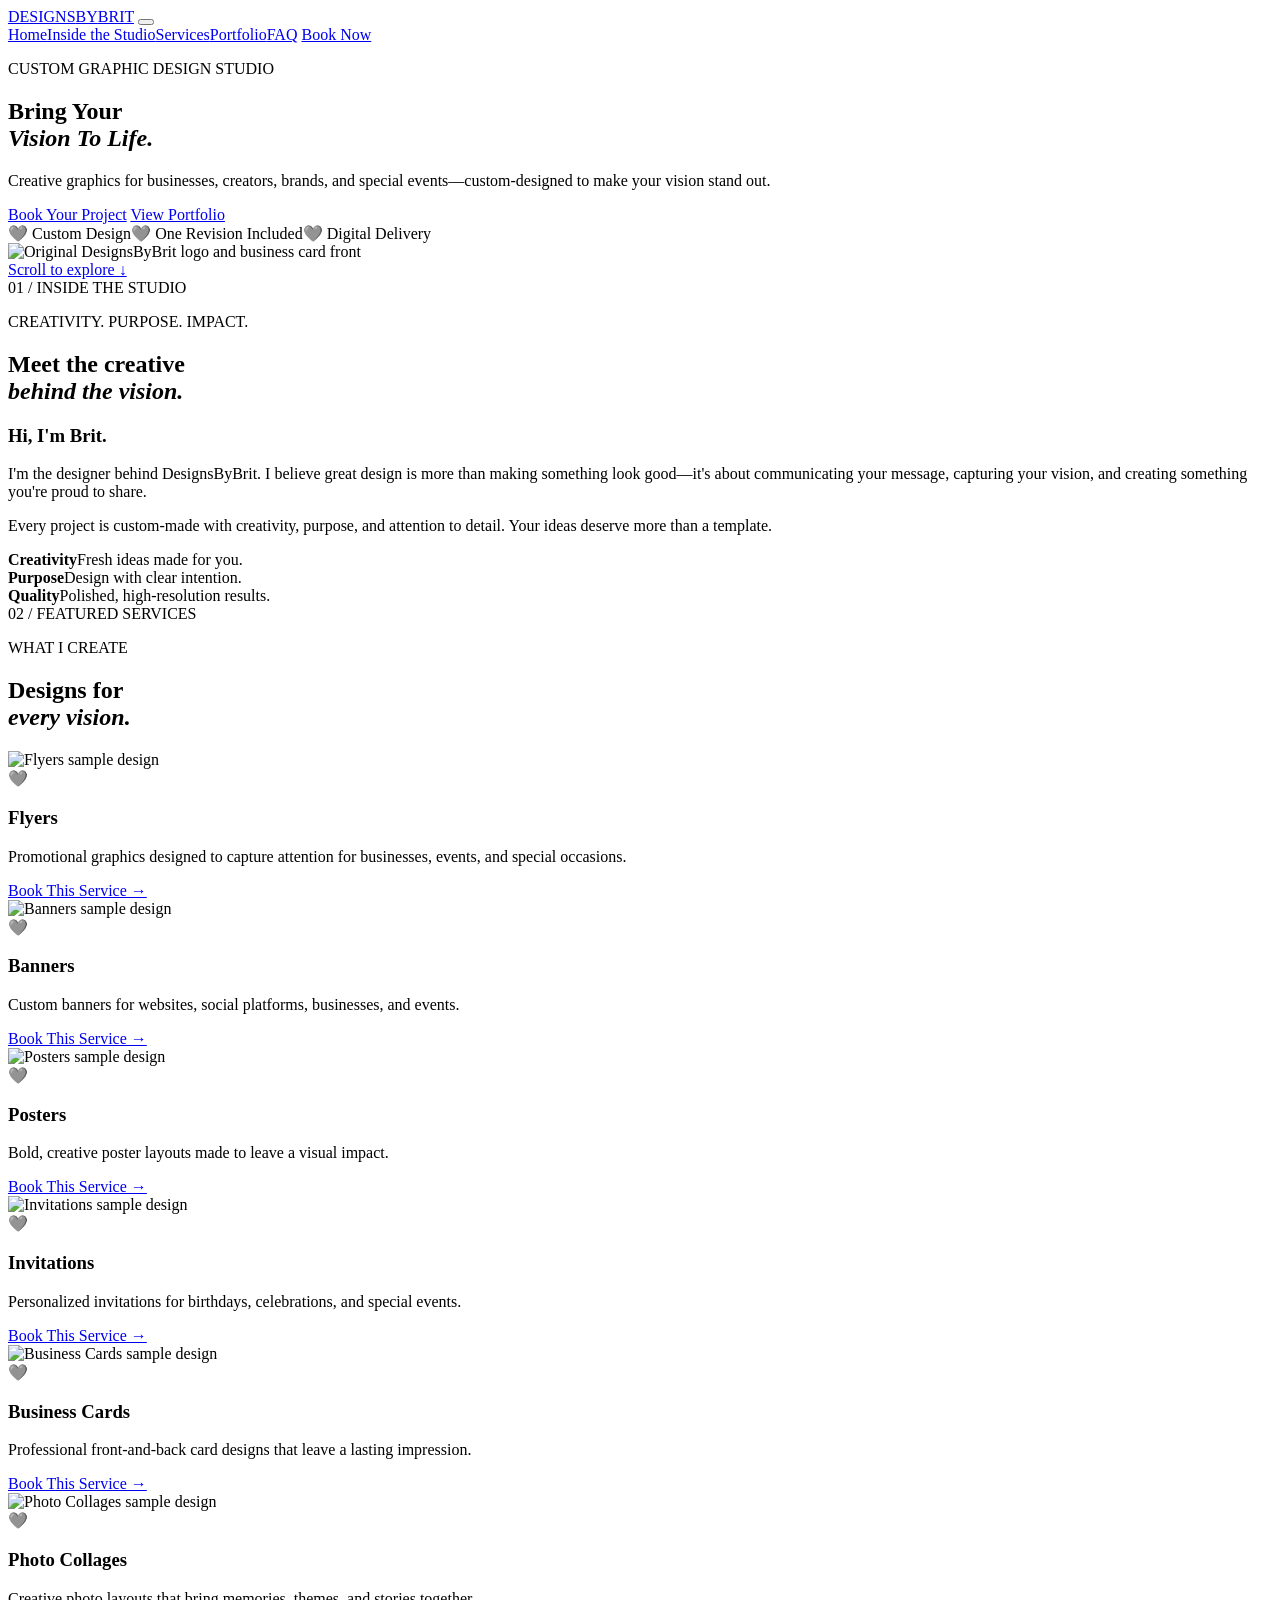
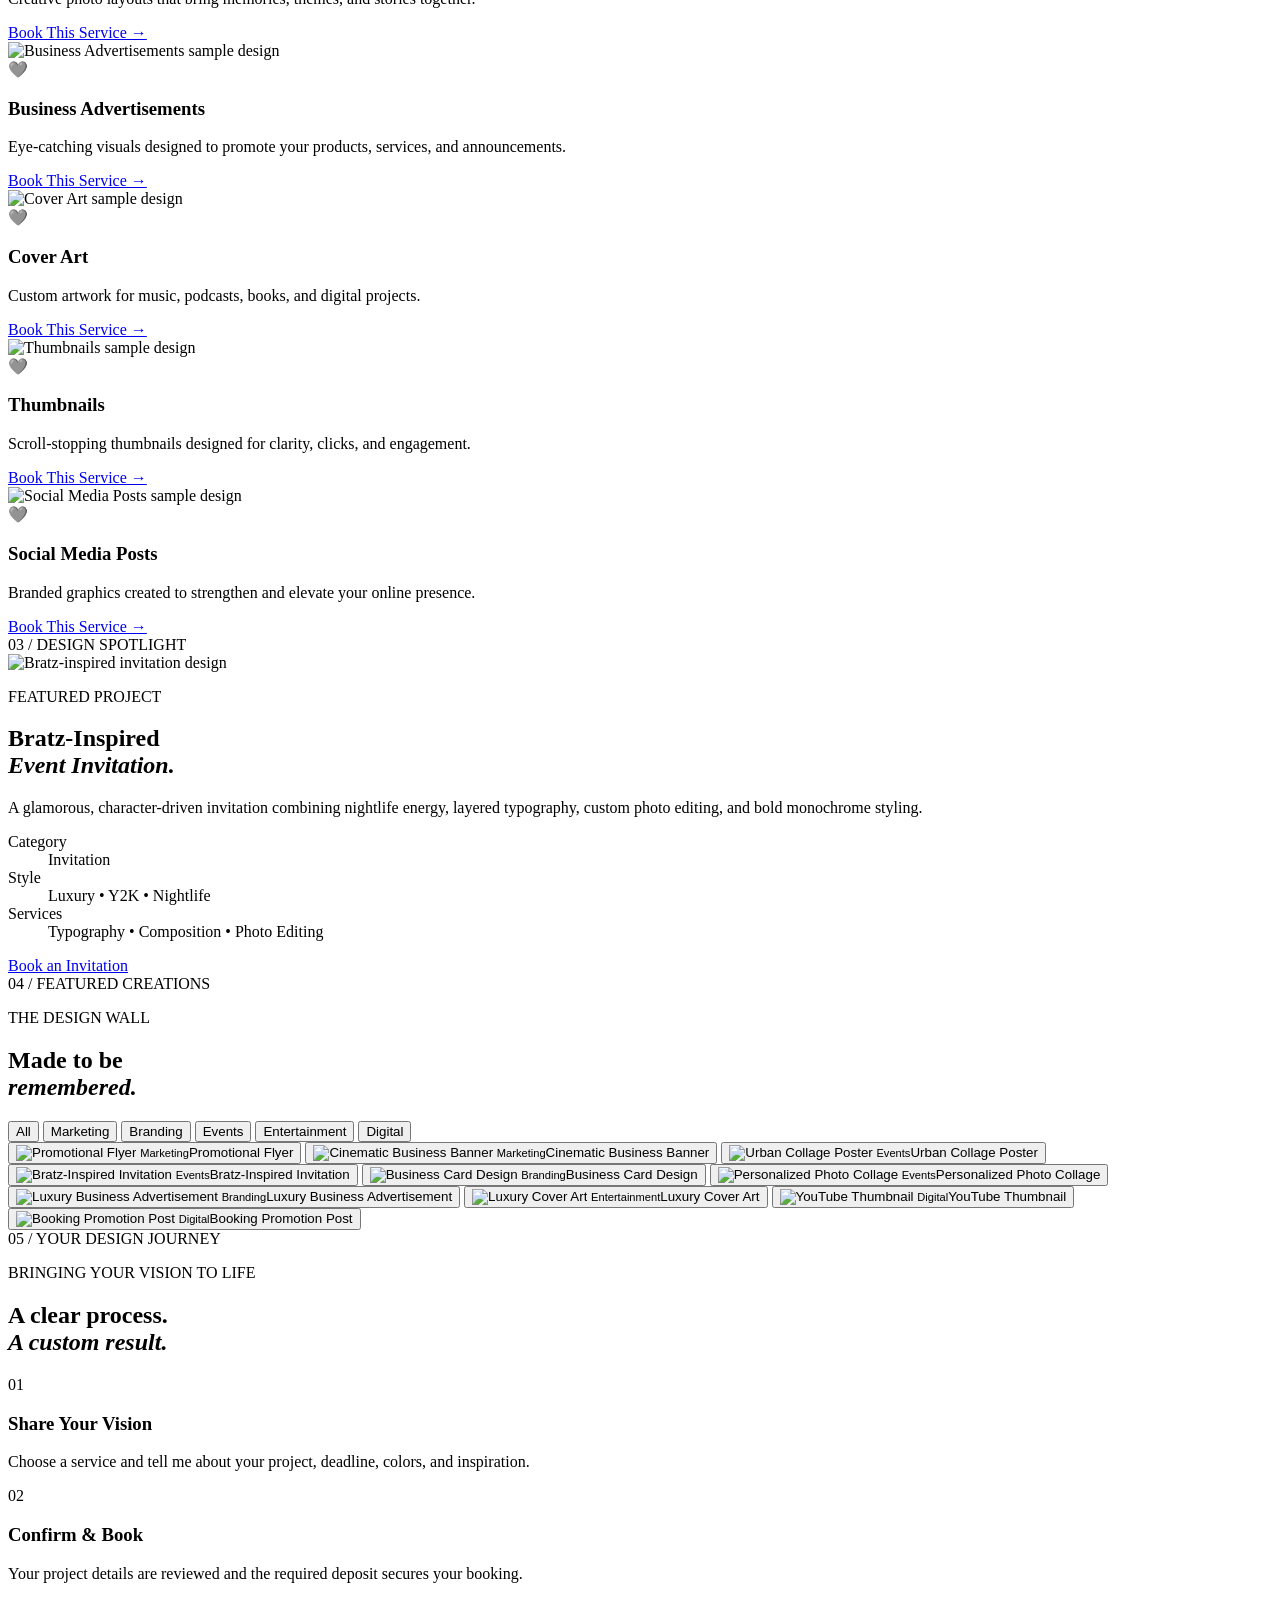
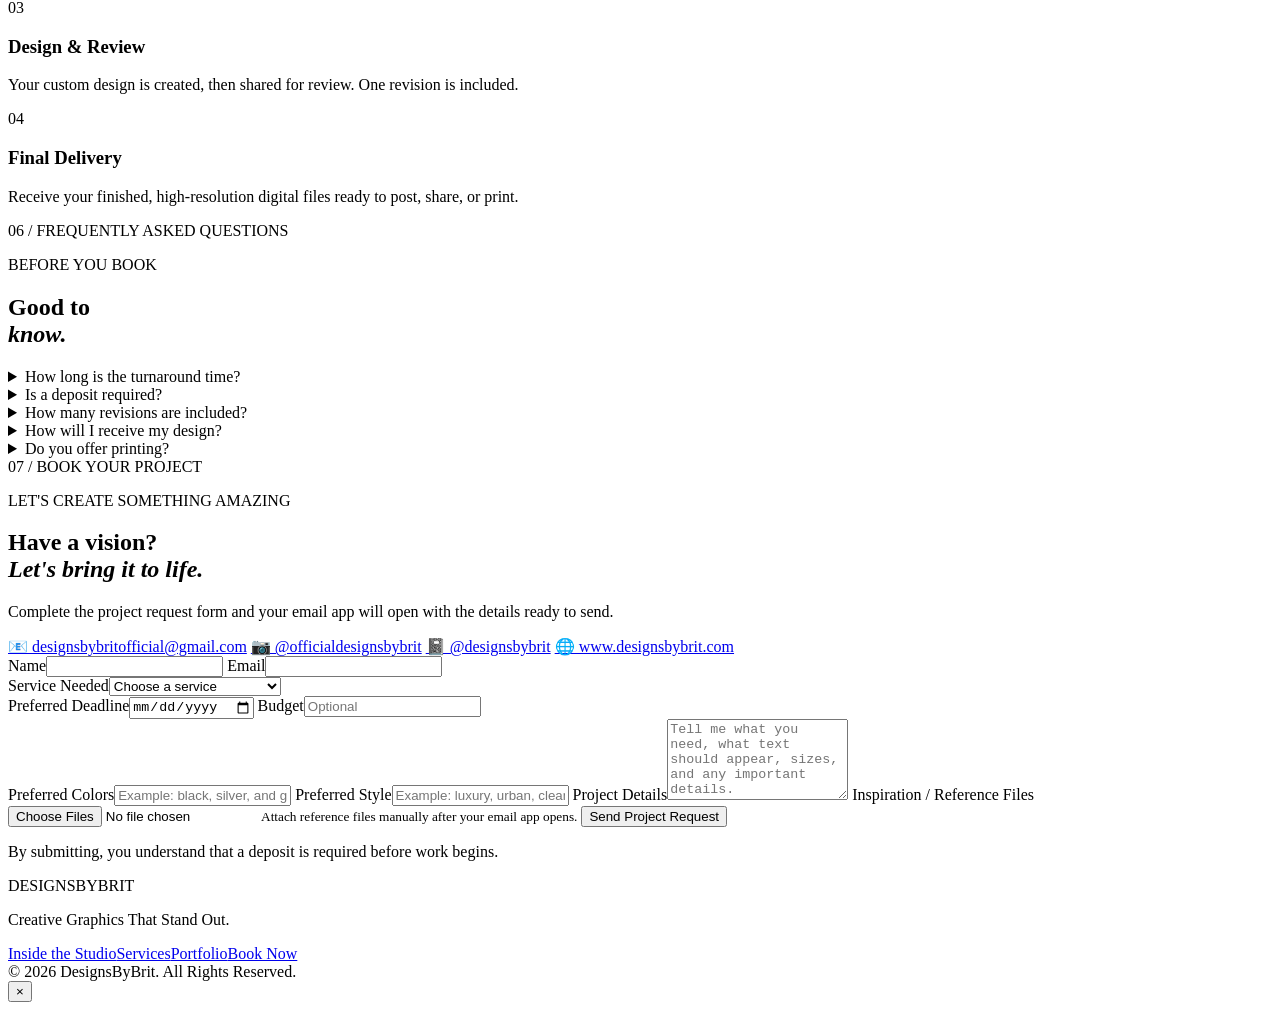
==== assets/index.html @ ad1a463b "Add files via upload" ====
<!DOCTYPE html>
<html lang="en">
<head>
<meta charset="UTF-8">
<meta name="viewport" content="width=device-width, initial-scale=1.0">
<title>DesignsByBrit | Custom Graphic Design Studio</title>
<meta name="description" content="DesignsByBrit creates custom flyers, banners, posters, invitations, business cards, photo collages, advertisements, cover art, thumbnails, and social media graphics.">
<link rel="canonical" href="https://www.designsbybrit.com/">
<meta property="og:title" content="DesignsByBrit | Creative Graphics That Stand Out">
<meta property="og:description" content="Custom graphic design created to elevate your brand, event, or next big idea.">
<meta property="og:type" content="website">
<meta property="og:url" content="https://www.designsbybrit.com/">
<meta property="og:image" content="https://www.designsbybrit.com/assets/social-preview.jpg?v=2">
<meta property="og:image:width" content="1200">
<meta property="og:image:height" content="630">
<meta name="twitter:card" content="summary_large_image">
<meta name="twitter:title" content="DesignsByBrit">
<meta name="twitter:description" content="Creative graphics that stand out.">
<meta name="twitter:image" content="https://www.designsbybrit.com/assets/social-preview.jpg?v=2">
<meta name="theme-color" content="#080808">
<link rel="icon" href="assets/logo.png">
<link rel="stylesheet" href="style.css">
<script type="application/ld+json">
{
  "@context": "https://schema.org",
  "@type": "ProfessionalService",
  "name": "DesignsByBrit",
  "url": "https://www.designsbybrit.com/",
  "email": "designsbybritofficial@gmail.com",
  "description": "Custom graphic design studio offering flyers, banners, posters, invitations, business cards, photo collages, business advertisements, cover art, thumbnails, and social media posts.",
  "sameAs": [
    "https://instagram.com/officialdesignsbybrit",
    "https://www.tiktok.com/@designsbybrit"
  ]
}
</script>
</head>
<body>
<div class="page-noise"></div>

<header class="site-header">
  <a href="#home" class="brand" aria-label="DesignsByBrit home">DESIGNS<span>BY</span>BRIT</a>
  <button class="menu-toggle" aria-label="Open navigation" aria-expanded="false"><span></span><span></span></button>
  <nav class="nav">
    <a href="#home">Home</a><a href="#studio">Inside the Studio</a><a href="#services">Services</a><a href="#portfolio">Portfolio</a><a href="#faq">FAQ</a>
    <a href="#book" class="nav-cta">Book Now</a>
  </nav>
</header>

<main>
<section id="home" class="hero">
  <div class="hero-copy reveal">
    <p class="kicker">CUSTOM GRAPHIC DESIGN STUDIO</p>
    <h1>Bring Your<br><em>Vision To Life.</em></h1>
    <p class="hero-lead">Creative graphics for businesses, creators, brands, and special events—custom-designed to make your vision stand out.</p>
    <div class="hero-actions">
      <a href="#book" class="button primary">Book Your Project</a>
      <a href="#portfolio" class="button ghost">View Portfolio</a>
    </div>
    <div class="hero-proof">
      <span>🩶 Custom Design</span><span>🩶 One Revision Included</span><span>🩶 Digital Delivery</span>
    </div>
  </div>
  <div class="hero-visual reveal">
    <div class="halo h1"></div><div class="halo h2"></div>
    <img src="assets/logo.png" alt="Original DesignsByBrit logo and business card front">
  </div>
  <a class="scroll-cue" href="#studio">Scroll to explore ↓</a>
</section>

<section id="studio" class="section studio">
  <div class="section-index">01 / INSIDE THE STUDIO</div>
  <div class="split">
    <div class="reveal">
      <p class="kicker">CREATIVITY. PURPOSE. IMPACT.</p>
      <h2>Meet the creative<br><em>behind the vision.</em></h2>
    </div>
    <div class="studio-copy reveal">
      <h3>Hi, I'm Brit.</h3>
      <p>I'm the designer behind DesignsByBrit. I believe great design is more than making something look good—it's about communicating your message, capturing your vision, and creating something you're proud to share.</p>
      <p>Every project is custom-made with creativity, purpose, and attention to detail. Your ideas deserve more than a template.</p>
      <div class="values">
        <div><strong>Creativity</strong><span>Fresh ideas made for you.</span></div>
        <div><strong>Purpose</strong><span>Design with clear intention.</span></div>
        <div><strong>Quality</strong><span>Polished, high-resolution results.</span></div>
      </div>
    </div>
  </div>
</section>

<section id="services" class="section">
  <div class="section-index">02 / FEATURED SERVICES</div>
  <div class="section-title reveal">
    <p class="kicker">WHAT I CREATE</p>
    <h2>Designs for<br><em>every vision.</em></h2>
  </div>
  <div class="service-grid"><article class="service-card reveal">
      <div class="service-image"><img src="assets/flyer.jpg" alt="Flyers sample design" loading="lazy"></div>
      <div class="service-body">
        <span class="heart">🩶</span>
        <h3>Flyers</h3>
        <p>Promotional graphics designed to capture attention for businesses, events, and special occasions.</p>
        <a href="#book" class="text-link book-service" data-service="Flyers">Book This Service →</a>
      </div>
    </article>
<article class="service-card reveal">
      <div class="service-image"><img src="assets/banner.jpg" alt="Banners sample design" loading="lazy"></div>
      <div class="service-body">
        <span class="heart">🩶</span>
        <h3>Banners</h3>
        <p>Custom banners for websites, social platforms, businesses, and events.</p>
        <a href="#book" class="text-link book-service" data-service="Banners">Book This Service →</a>
      </div>
    </article>
<article class="service-card reveal">
      <div class="service-image"><img src="assets/poster.jpg" alt="Posters sample design" loading="lazy"></div>
      <div class="service-body">
        <span class="heart">🩶</span>
        <h3>Posters</h3>
        <p>Bold, creative poster layouts made to leave a visual impact.</p>
        <a href="#book" class="text-link book-service" data-service="Posters">Book This Service →</a>
      </div>
    </article>
<article class="service-card reveal">
      <div class="service-image"><img src="assets/invitation.jpg" alt="Invitations sample design" loading="lazy"></div>
      <div class="service-body">
        <span class="heart">🩶</span>
        <h3>Invitations</h3>
        <p>Personalized invitations for birthdays, celebrations, and special events.</p>
        <a href="#book" class="text-link book-service" data-service="Invitations">Book This Service →</a>
      </div>
    </article>
<article class="service-card reveal">
      <div class="service-image"><img src="assets/business-card-front.png" alt="Business Cards sample design" loading="lazy"></div>
      <div class="service-body">
        <span class="heart">🩶</span>
        <h3>Business Cards</h3>
        <p>Professional front-and-back card designs that leave a lasting impression.</p>
        <a href="#book" class="text-link book-service" data-service="Business Cards">Book This Service →</a>
      </div>
    </article>
<article class="service-card reveal">
      <div class="service-image"><img src="assets/photo-collage.jpg" alt="Photo Collages sample design" loading="lazy"></div>
      <div class="service-body">
        <span class="heart">🩶</span>
        <h3>Photo Collages</h3>
        <p>Creative photo layouts that bring memories, themes, and stories together.</p>
        <a href="#book" class="text-link book-service" data-service="Photo Collages">Book This Service →</a>
      </div>
    </article>
<article class="service-card reveal">
      <div class="service-image"><img src="assets/business-ad.jpg" alt="Business Advertisements sample design" loading="lazy"></div>
      <div class="service-body">
        <span class="heart">🩶</span>
        <h3>Business Advertisements</h3>
        <p>Eye-catching visuals designed to promote your products, services, and announcements.</p>
        <a href="#book" class="text-link book-service" data-service="Business Advertisements">Book This Service →</a>
      </div>
    </article>
<article class="service-card reveal">
      <div class="service-image"><img src="assets/cover-art.jpg" alt="Cover Art sample design" loading="lazy"></div>
      <div class="service-body">
        <span class="heart">🩶</span>
        <h3>Cover Art</h3>
        <p>Custom artwork for music, podcasts, books, and digital projects.</p>
        <a href="#book" class="text-link book-service" data-service="Cover Art">Book This Service →</a>
      </div>
    </article>
<article class="service-card reveal">
      <div class="service-image"><img src="assets/thumbnail.png" alt="Thumbnails sample design" loading="lazy"></div>
      <div class="service-body">
        <span class="heart">🩶</span>
        <h3>Thumbnails</h3>
        <p>Scroll-stopping thumbnails designed for clarity, clicks, and engagement.</p>
        <a href="#book" class="text-link book-service" data-service="Thumbnails">Book This Service →</a>
      </div>
    </article>
<article class="service-card reveal">
      <div class="service-image"><img src="assets/social-media-post.jpg" alt="Social Media Posts sample design" loading="lazy"></div>
      <div class="service-body">
        <span class="heart">🩶</span>
        <h3>Social Media Posts</h3>
        <p>Branded graphics created to strengthen and elevate your online presence.</p>
        <a href="#book" class="text-link book-service" data-service="Social Media Posts">Book This Service →</a>
      </div>
    </article></div>
</section>

<section id="spotlight" class="section spotlight">
  <div class="section-index">03 / DESIGN SPOTLIGHT</div>
  <div class="spotlight-grid">
    <div class="spotlight-image reveal"><img src="assets/invitation.jpg" alt="Bratz-inspired invitation design"></div>
    <div class="spotlight-copy reveal">
      <p class="kicker">FEATURED PROJECT</p>
      <h2>Bratz-Inspired<br><em>Event Invitation.</em></h2>
      <p>A glamorous, character-driven invitation combining nightlife energy, layered typography, custom photo editing, and bold monochrome styling.</p>
      <dl>
        <div><dt>Category</dt><dd>Invitation</dd></div>
        <div><dt>Style</dt><dd>Luxury • Y2K • Nightlife</dd></div>
        <div><dt>Services</dt><dd>Typography • Composition • Photo Editing</dd></div>
      </dl>
      <a href="#book" class="button ghost book-service" data-service="Invitations">Book an Invitation</a>
    </div>
  </div>
</section>

<section id="portfolio" class="section">
  <div class="section-index">04 / FEATURED CREATIONS</div>
  <div class="section-title reveal">
    <p class="kicker">THE DESIGN WALL</p>
    <h2>Made to be<br><em>remembered.</em></h2>
  </div>
  <div class="filter-bar reveal">
    <button class="filter active" data-filter="All">All</button>
    <button class="filter" data-filter="Marketing">Marketing</button>
    <button class="filter" data-filter="Branding">Branding</button>
    <button class="filter" data-filter="Events">Events</button>
    <button class="filter" data-filter="Entertainment">Entertainment</button>
    <button class="filter" data-filter="Digital">Digital</button>
  </div>
  <div class="portfolio-grid"><button class="portfolio-card reveal" data-category="Marketing" data-image="assets/flyer.jpg" data-title="Promotional Flyer" aria-label="Open Promotional Flyer">
      <img src="assets/flyer.jpg" alt="Promotional Flyer" loading="lazy">
      <span class="portfolio-caption"><small>Marketing</small>Promotional Flyer</span>
    </button>
<button class="portfolio-card reveal" data-category="Marketing" data-image="assets/banner.jpg" data-title="Cinematic Business Banner" aria-label="Open Cinematic Business Banner">
      <img src="assets/banner.jpg" alt="Cinematic Business Banner" loading="lazy">
      <span class="portfolio-caption"><small>Marketing</small>Cinematic Business Banner</span>
    </button>
<button class="portfolio-card reveal" data-category="Events" data-image="assets/poster.jpg" data-title="Urban Collage Poster" aria-label="Open Urban Collage Poster">
      <img src="assets/poster.jpg" alt="Urban Collage Poster" loading="lazy">
      <span class="portfolio-caption"><small>Events</small>Urban Collage Poster</span>
    </button>
<button class="portfolio-card reveal" data-category="Events" data-image="assets/invitation.jpg" data-title="Bratz-Inspired Invitation" aria-label="Open Bratz-Inspired Invitation">
      <img src="assets/invitation.jpg" alt="Bratz-Inspired Invitation" loading="lazy">
      <span class="portfolio-caption"><small>Events</small>Bratz-Inspired Invitation</span>
    </button>
<button class="portfolio-card reveal" data-category="Branding" data-image="assets/business-card-front.png" data-title="Business Card Design" aria-label="Open Business Card Design">
      <img src="assets/business-card-front.png" alt="Business Card Design" loading="lazy">
      <span class="portfolio-caption"><small>Branding</small>Business Card Design</span>
    </button>
<button class="portfolio-card reveal" data-category="Events" data-image="assets/photo-collage.jpg" data-title="Personalized Photo Collage" aria-label="Open Personalized Photo Collage">
      <img src="assets/photo-collage.jpg" alt="Personalized Photo Collage" loading="lazy">
      <span class="portfolio-caption"><small>Events</small>Personalized Photo Collage</span>
    </button>
<button class="portfolio-card reveal" data-category="Branding" data-image="assets/business-ad.jpg" data-title="Luxury Business Advertisement" aria-label="Open Luxury Business Advertisement">
      <img src="assets/business-ad.jpg" alt="Luxury Business Advertisement" loading="lazy">
      <span class="portfolio-caption"><small>Branding</small>Luxury Business Advertisement</span>
    </button>
<button class="portfolio-card reveal" data-category="Entertainment" data-image="assets/cover-art.jpg" data-title="Luxury Cover Art" aria-label="Open Luxury Cover Art">
      <img src="assets/cover-art.jpg" alt="Luxury Cover Art" loading="lazy">
      <span class="portfolio-caption"><small>Entertainment</small>Luxury Cover Art</span>
    </button>
<button class="portfolio-card reveal" data-category="Digital" data-image="assets/thumbnail.png" data-title="YouTube Thumbnail" aria-label="Open YouTube Thumbnail">
      <img src="assets/thumbnail.png" alt="YouTube Thumbnail" loading="lazy">
      <span class="portfolio-caption"><small>Digital</small>YouTube Thumbnail</span>
    </button>
<button class="portfolio-card reveal" data-category="Digital" data-image="assets/social-media-post.jpg" data-title="Booking Promotion Post" aria-label="Open Booking Promotion Post">
      <img src="assets/social-media-post.jpg" alt="Booking Promotion Post" loading="lazy">
      <span class="portfolio-caption"><small>Digital</small>Booking Promotion Post</span>
    </button></div>
</section>

<section class="section process">
  <div class="section-index">05 / YOUR DESIGN JOURNEY</div>
  <div class="section-title reveal">
    <p class="kicker">BRINGING YOUR VISION TO LIFE</p>
    <h2>A clear process.<br><em>A custom result.</em></h2>
  </div>
  <div class="process-grid">
    <article class="reveal"><span>01</span><h3>Share Your Vision</h3><p>Choose a service and tell me about your project, deadline, colors, and inspiration.</p></article>
    <article class="reveal"><span>02</span><h3>Confirm & Book</h3><p>Your project details are reviewed and the required deposit secures your booking.</p></article>
    <article class="reveal"><span>03</span><h3>Design & Review</h3><p>Your custom design is created, then shared for review. One revision is included.</p></article>
    <article class="reveal"><span>04</span><h3>Final Delivery</h3><p>Receive your finished, high-resolution digital files ready to post, share, or print.</p></article>
  </div>
</section>

<section id="faq" class="section faq">
  <div class="section-index">06 / FREQUENTLY ASKED QUESTIONS</div>
  <div class="faq-wrap">
    <div class="section-title reveal"><p class="kicker">BEFORE YOU BOOK</p><h2>Good to<br><em>know.</em></h2></div>
    <div class="accordion reveal">
      <details><summary>How long is the turnaround time?</summary><p>Most projects have a turnaround time of up to one week. Complex projects may require additional time.</p></details>
      <details><summary>Is a deposit required?</summary><p>Yes. A deposit is required before design work begins. The remaining balance is due upon completion.</p></details>
      <details><summary>How many revisions are included?</summary><p>One revision is included with each project. Additional revisions may require an extra fee.</p></details>
      <details><summary>How will I receive my design?</summary><p>Your completed design will be delivered digitally as high-resolution files.</p></details>
      <details><summary>Do you offer printing?</summary><p>DesignsByBrit currently provides digital design services. Print-ready files can be supplied when needed.</p></details>
    </div>
  </div>
</section>

<section id="book" class="section booking">
  <div class="section-index">07 / BOOK YOUR PROJECT</div>
  <div class="booking-grid">
    <div class="reveal">
      <p class="kicker">LET'S CREATE SOMETHING AMAZING</p>
      <h2>Have a vision?<br><em>Let's bring it to life.</em></h2>
      <p>Complete the project request form and your email app will open with the details ready to send.</p>
      <div class="contact-list">
        <a href="mailto:designsbybritofficial@gmail.com">📧 designsbybritofficial@gmail.com</a>
        <a href="https://instagram.com/officialdesignsbybrit" target="_blank" rel="noopener">📷 @officialdesignsbybrit</a>
        <a href="https://www.tiktok.com/@designsbybrit" target="_blank" rel="noopener">📓 @designsbybrit</a>
        <a href="https://www.designsbybrit.com">🌐 www.designsbybrit.com</a>
      </div>
    </div>
    <form id="bookingForm" class="booking-form reveal">
      <div class="field-row">
        <label>Name<input name="name" required></label>
        <label>Email<input name="email" type="email" required></label>
      </div>
      <label>Service Needed<select id="serviceSelect" name="service" required><option value="">Choose a service</option><option value="Flyers">Flyers</option>
<option value="Banners">Banners</option>
<option value="Posters">Posters</option>
<option value="Invitations">Invitations</option>
<option value="Business Cards">Business Cards</option>
<option value="Photo Collages">Photo Collages</option>
<option value="Business Advertisements">Business Advertisements</option>
<option value="Cover Art">Cover Art</option>
<option value="Thumbnails">Thumbnails</option>
<option value="Social Media Posts">Social Media Posts</option></select></label>
      <div class="field-row">
        <label>Preferred Deadline<input name="deadline" type="date"></label>
        <label>Budget<input name="budget" placeholder="Optional"></label>
      </div>
      <label>Preferred Colors<input name="colors" placeholder="Example: black, silver, and gray"></label>
      <label>Preferred Style<input name="style" placeholder="Example: luxury, urban, clean, Y2K"></label>
      <label>Project Details<textarea name="details" rows="5" required placeholder="Tell me what you need, what text should appear, sizes, and any important details."></textarea></label>
      <label>Inspiration / Reference Files<input name="references" type="file" multiple><small>Attach reference files manually after your email app opens.</small></label>
      <button class="button primary" type="submit">Send Project Request</button>
      <p class="form-note">By submitting, you understand that a deposit is required before work begins.</p>
    </form>
  </div>
</section>
</main>

<footer>
  <div><div class="brand footer-brand">DESIGNS<span>BY</span>BRIT</div><p>Creative Graphics That Stand Out.</p></div>
  <div class="footer-links"><a href="#studio">Inside the Studio</a><a href="#services">Services</a><a href="#portfolio">Portfolio</a><a href="#book">Book Now</a></div>
  <div class="copyright">© 2026 DesignsByBrit. All Rights Reserved.</div>
</footer>

<div class="lightbox" aria-hidden="true">
  <button class="lightbox-close" aria-label="Close image">×</button>
  <img src="" alt="">
  <p></p>
</div>
<script src="script.js"></script>
</body>
</html>
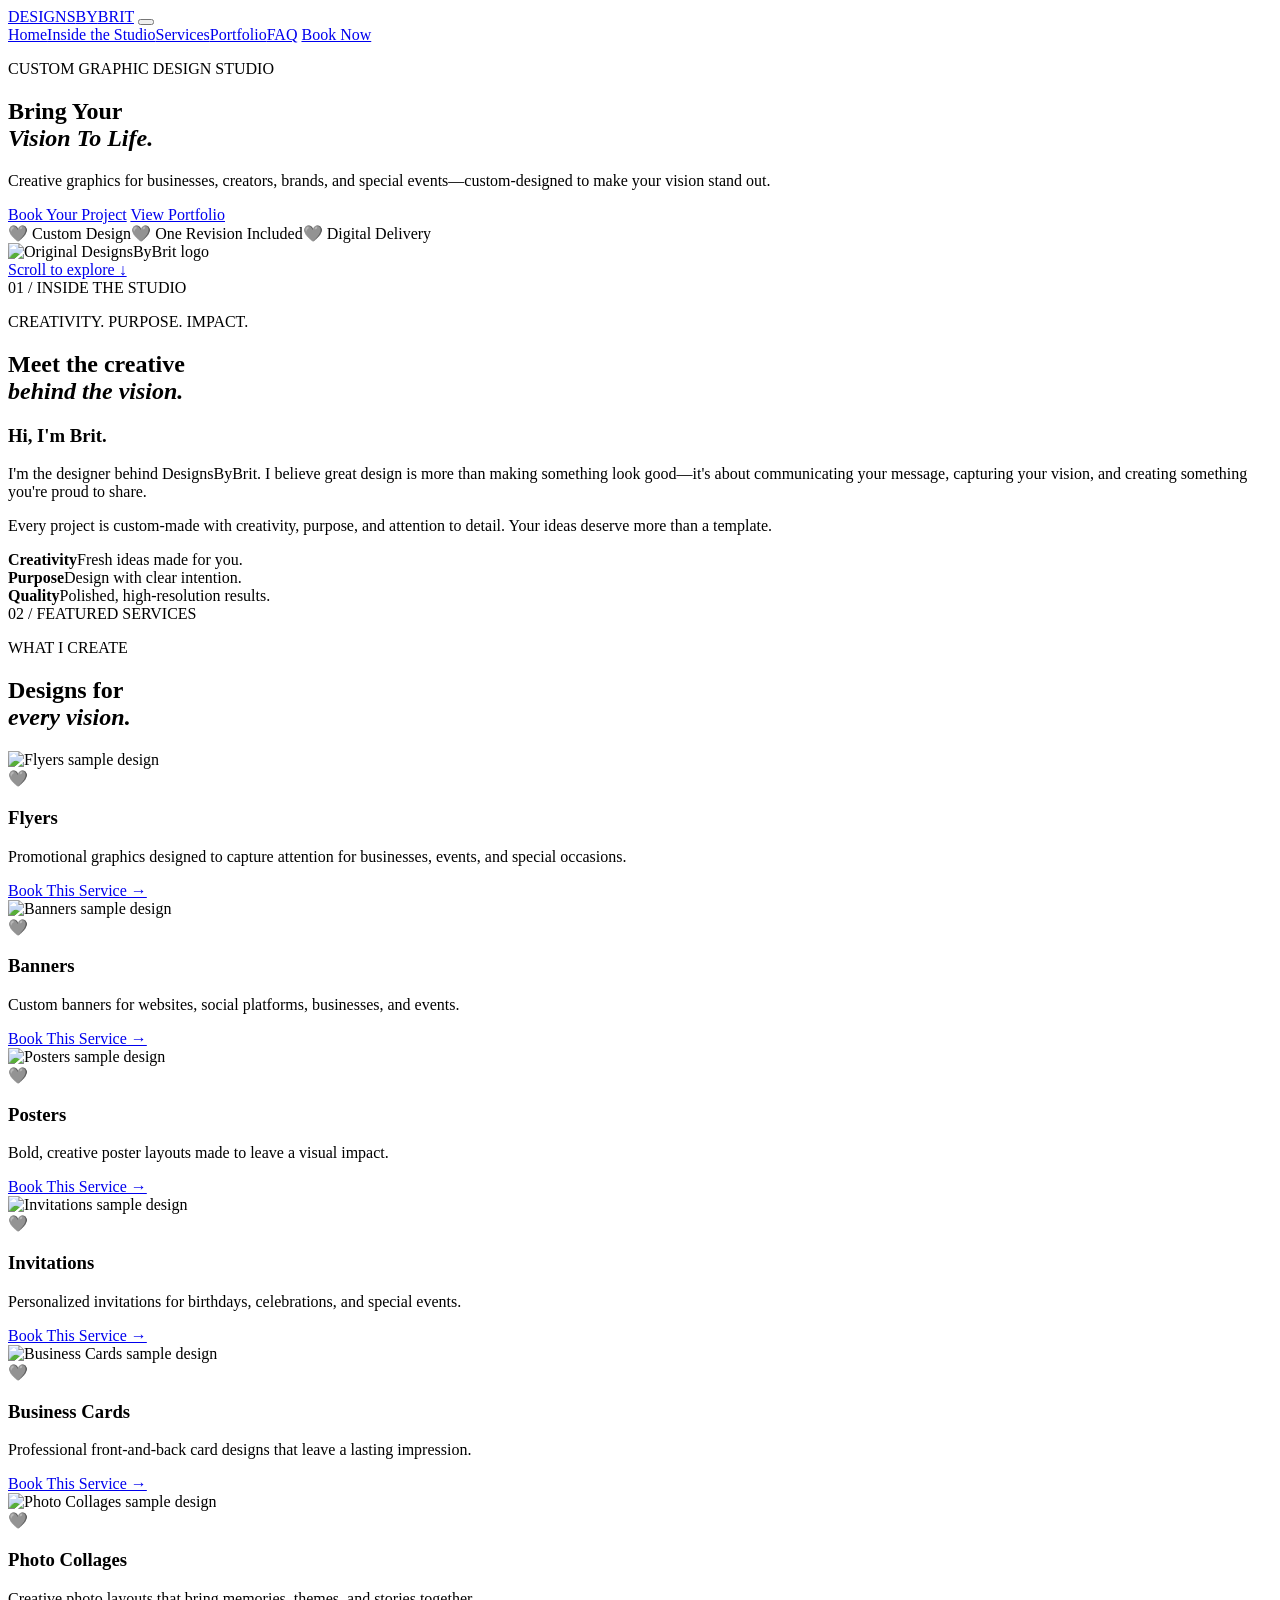
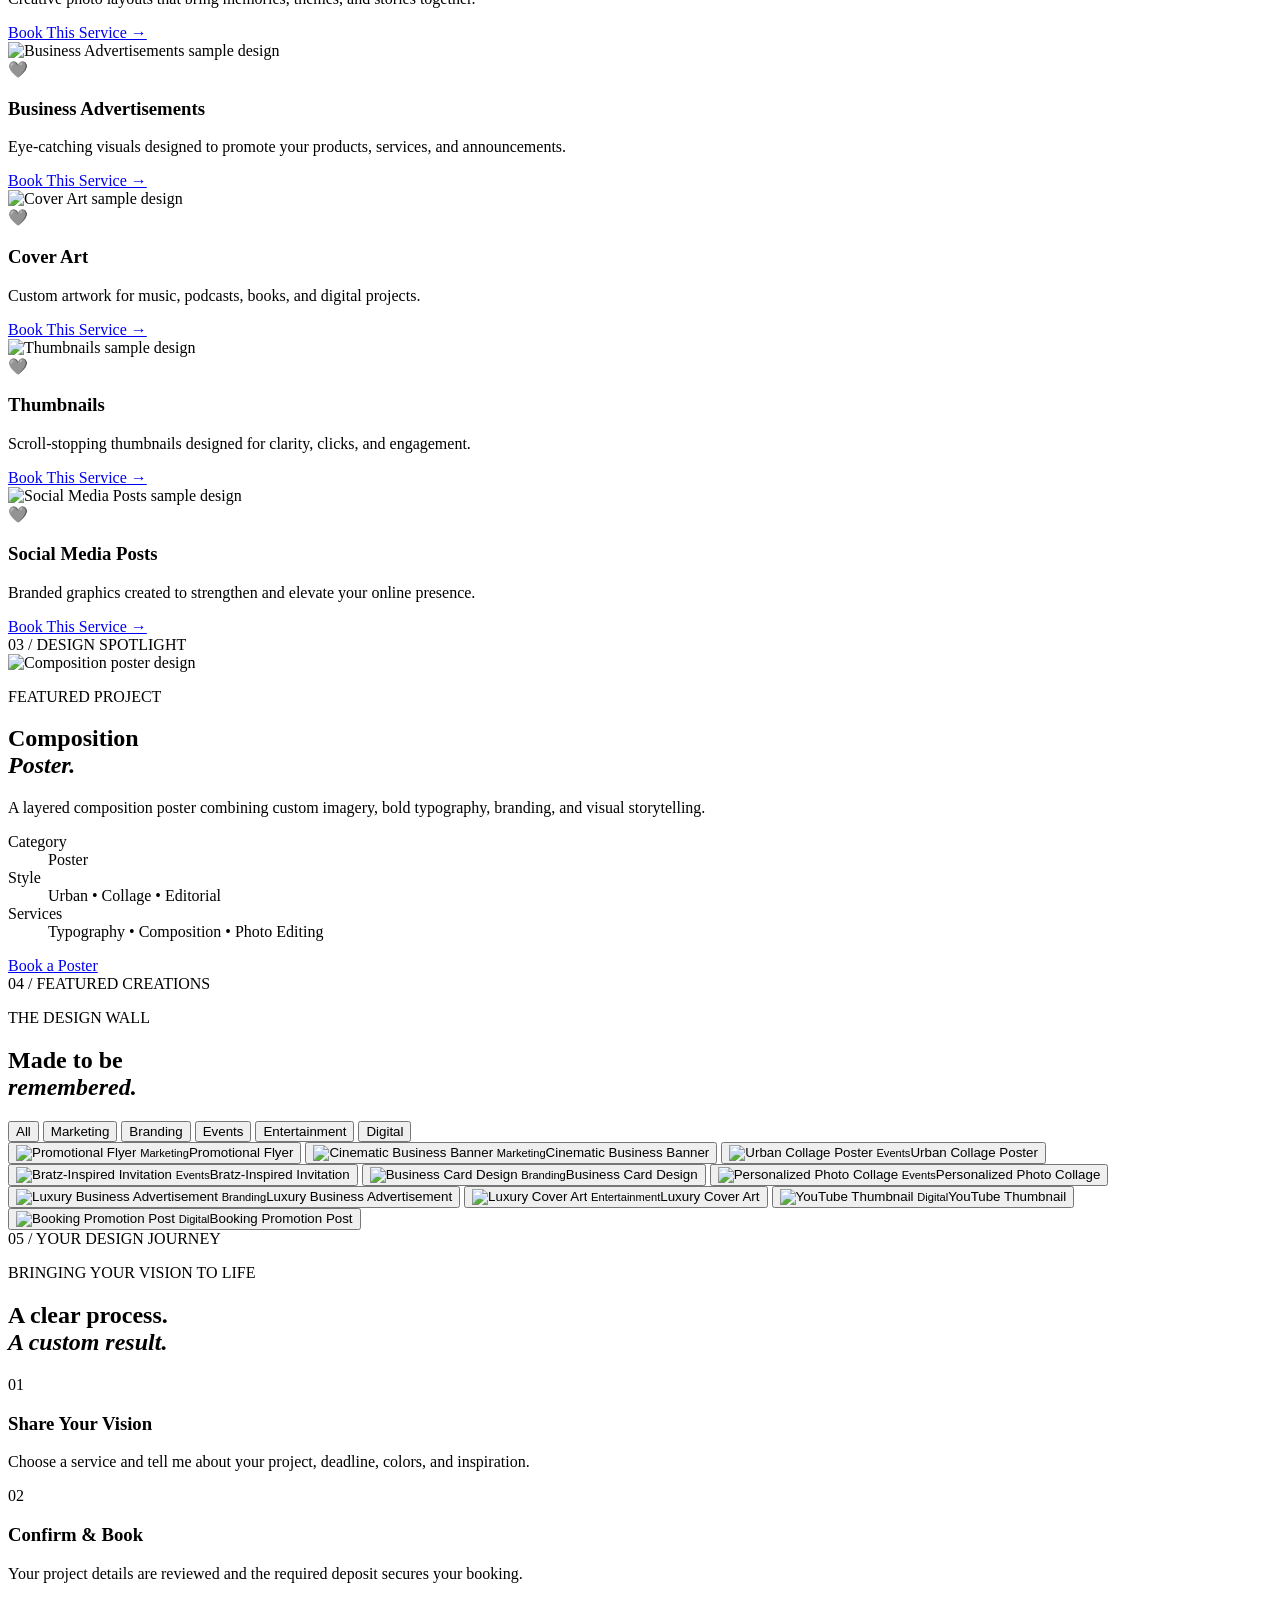
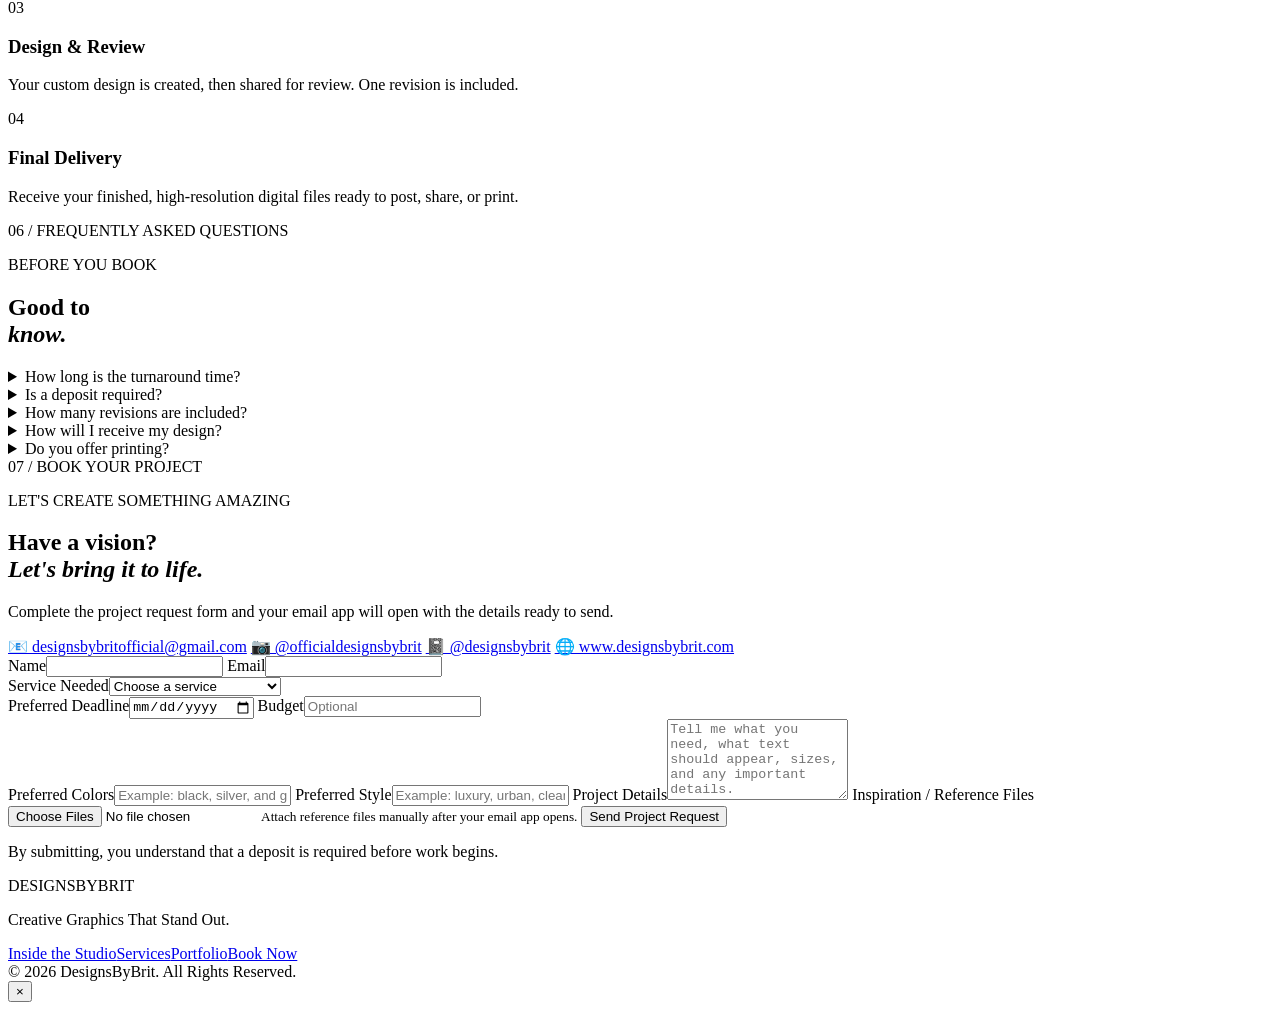
==== commit 435aa706: "Add files via upload" ====
--- a/assets/index.html
+++ b/assets/index.html
@@ -10,13 +10,13 @@
 <meta property="og:description" content="Custom graphic design created to elevate your brand, event, or next big idea.">
 <meta property="og:type" content="website">
 <meta property="og:url" content="https://www.designsbybrit.com/">
-<meta property="og:image" content="https://www.designsbybrit.com/assets/social-preview.jpg?v=2">
+<meta property="og:image" content="https://www.designsbybrit.com/assets/social-preview.jpg?v=3">
 <meta property="og:image:width" content="1200">
 <meta property="og:image:height" content="630">
 <meta name="twitter:card" content="summary_large_image">
 <meta name="twitter:title" content="DesignsByBrit">
 <meta name="twitter:description" content="Creative graphics that stand out.">
-<meta name="twitter:image" content="https://www.designsbybrit.com/assets/social-preview.jpg?v=2">
+<meta name="twitter:image" content="https://www.designsbybrit.com/assets/social-preview.jpg?v=3">
 <meta name="theme-color" content="#080808">
 <link rel="icon" href="assets/logo.png">
 <link rel="stylesheet" href="style.css">
@@ -63,7 +63,7 @@
   </div>
   <div class="hero-visual reveal">
     <div class="halo h1"></div><div class="halo h2"></div>
-    <img src="assets/logo.png" alt="Original DesignsByBrit logo and business card front">
+    <img src="assets/logo.png" alt="Original DesignsByBrit logo">
   </div>
   <a class="scroll-cue" href="#studio">Scroll to explore ↓</a>
 </section>
@@ -189,17 +189,17 @@
 <section id="spotlight" class="section spotlight">
   <div class="section-index">03 / DESIGN SPOTLIGHT</div>
   <div class="spotlight-grid">
-    <div class="spotlight-image reveal"><img src="assets/invitation.jpg" alt="Bratz-inspired invitation design"></div>
+    <div class="spotlight-image reveal"><img src="assets/poster.jpg" alt="Composition poster design"></div>
     <div class="spotlight-copy reveal">
       <p class="kicker">FEATURED PROJECT</p>
-      <h2>Bratz-Inspired<br><em>Event Invitation.</em></h2>
-      <p>A glamorous, character-driven invitation combining nightlife energy, layered typography, custom photo editing, and bold monochrome styling.</p>
+      <h2>Composition<br><em>Poster.</em></h2>
+      <p>A layered composition poster combining custom imagery, bold typography, branding, and visual storytelling.</p>
       <dl>
-        <div><dt>Category</dt><dd>Invitation</dd></div>
-        <div><dt>Style</dt><dd>Luxury • Y2K • Nightlife</dd></div>
+        <div><dt>Category</dt><dd>Poster</dd></div>
+        <div><dt>Style</dt><dd>Urban • Collage • Editorial</dd></div>
         <div><dt>Services</dt><dd>Typography • Composition • Photo Editing</dd></div>
       </dl>
-      <a href="#book" class="button ghost book-service" data-service="Invitations">Book an Invitation</a>
+      <a href="#book" class="button ghost book-service" data-service="Posters">Book a Poster</a>
     </div>
   </div>
 </section>
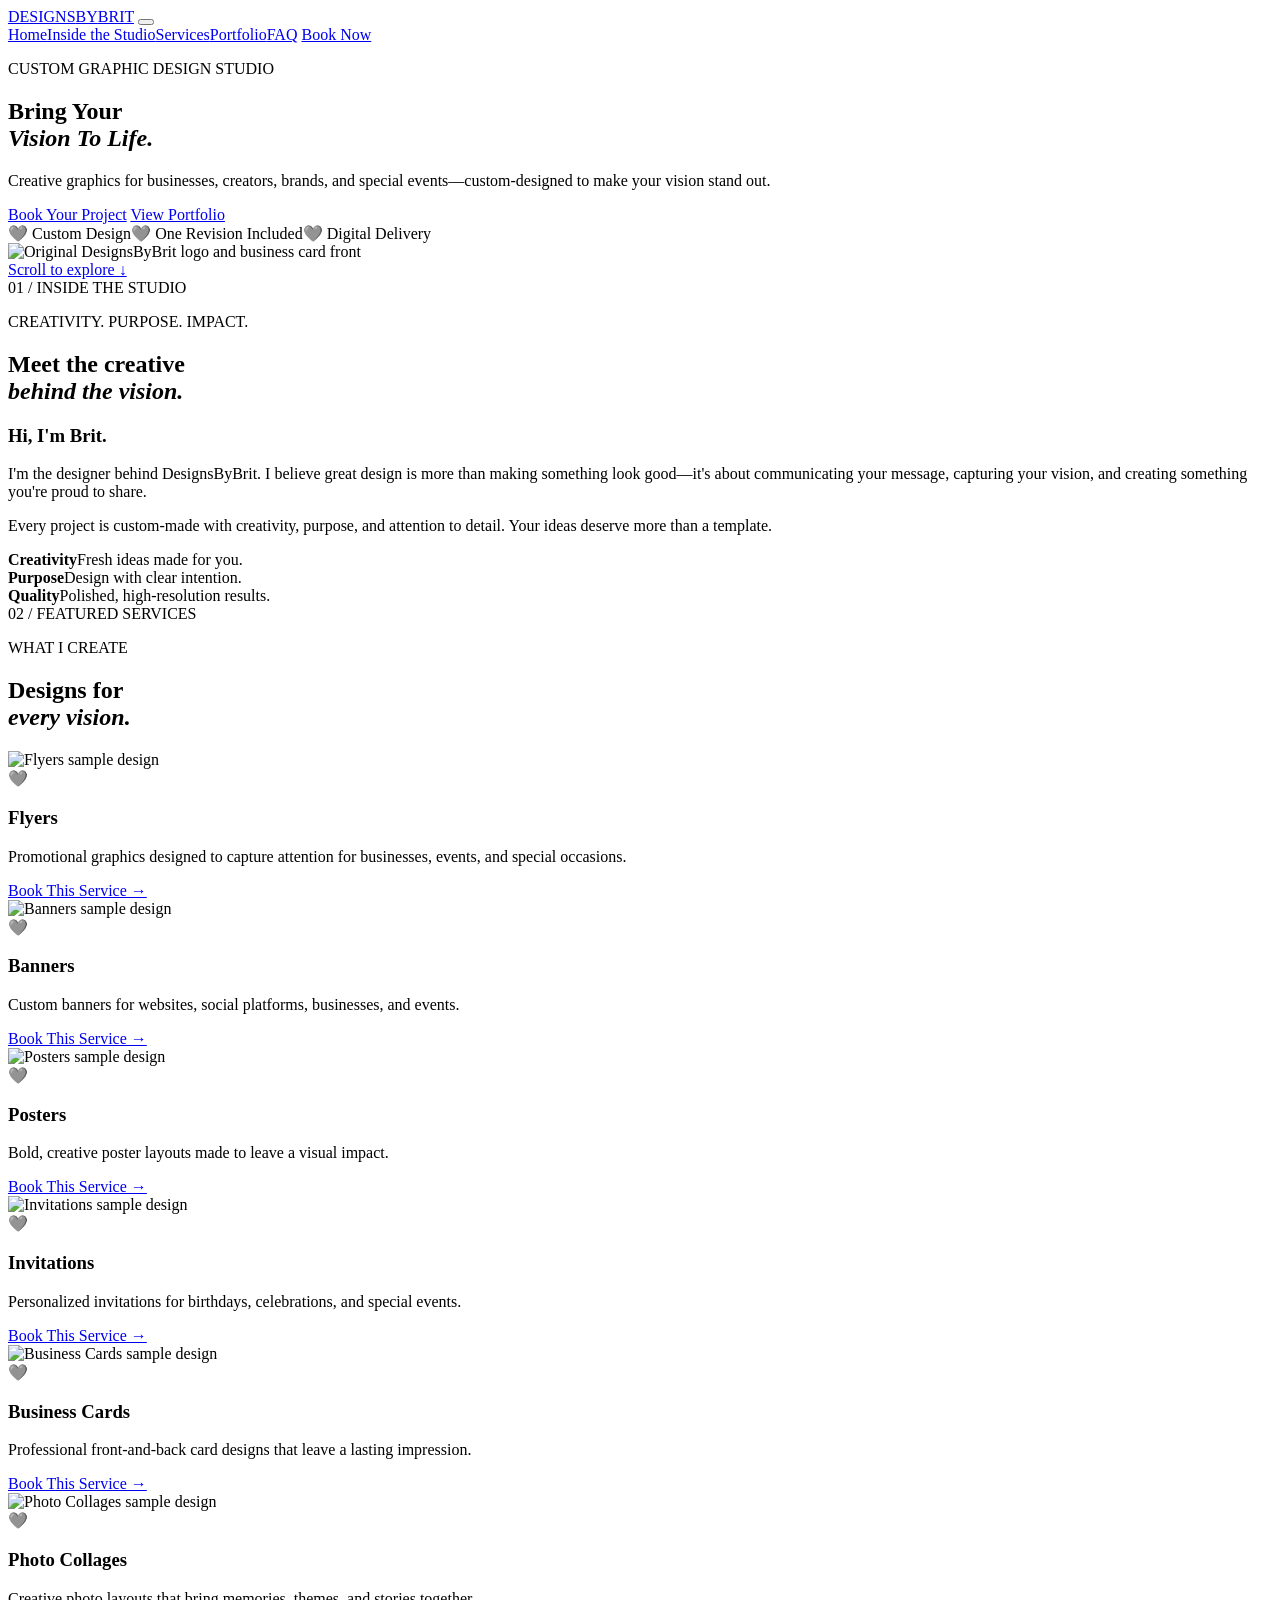
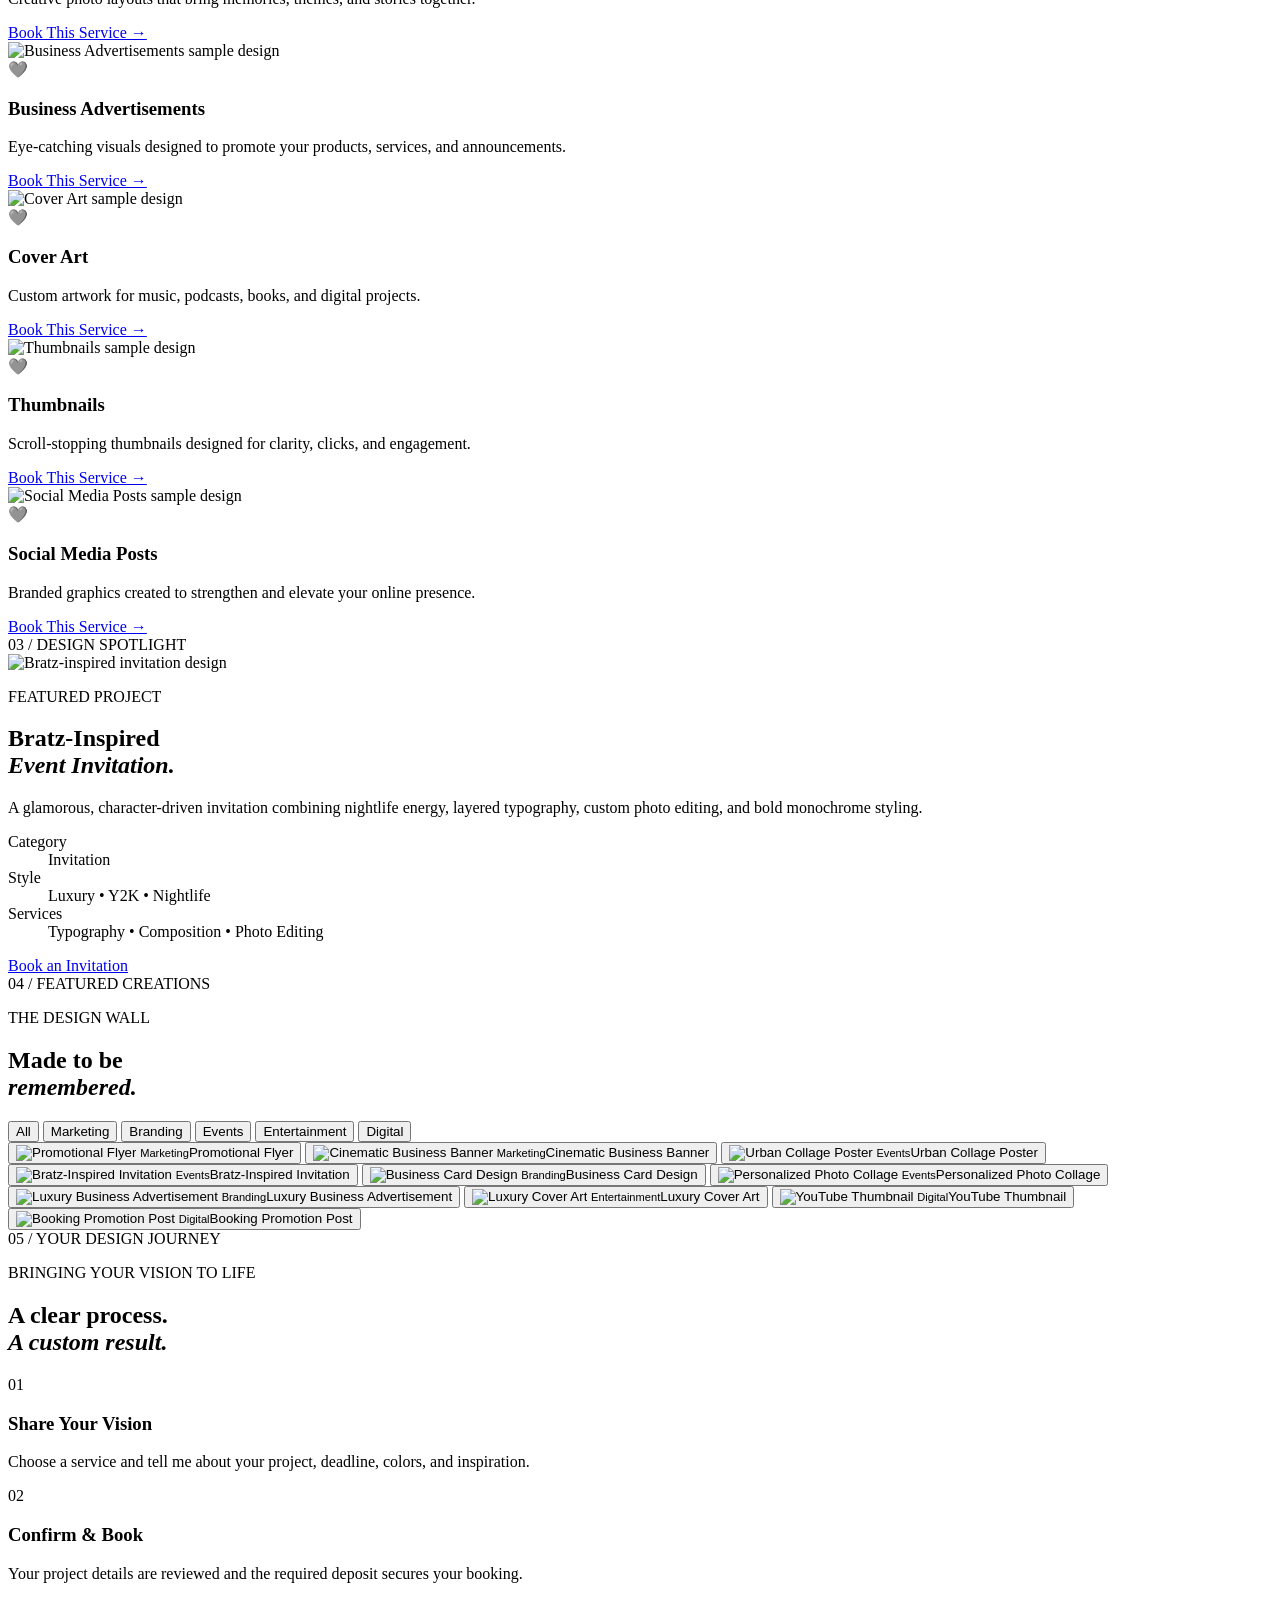
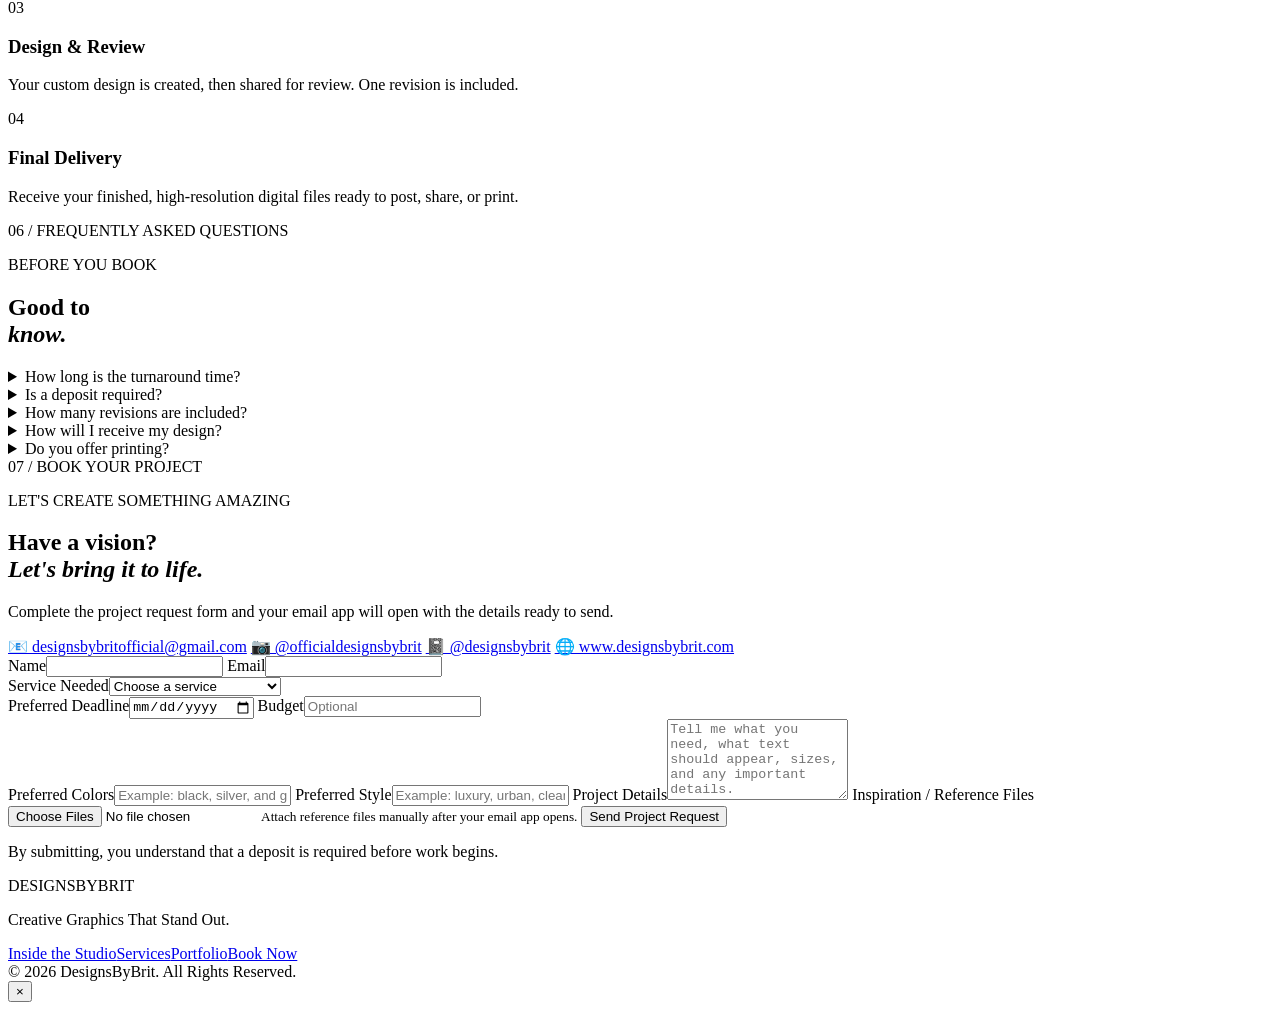
==== commit 825ecd8e: "Add files via upload" ====
--- a/assets/index.html
+++ b/assets/index.html
@@ -10,13 +10,13 @@
 <meta property="og:description" content="Custom graphic design created to elevate your brand, event, or next big idea.">
 <meta property="og:type" content="website">
 <meta property="og:url" content="https://www.designsbybrit.com/">
-<meta property="og:image" content="https://www.designsbybrit.com/assets/social-preview.jpg?v=3">
+<meta property="og:image" content="https://www.designsbybrit.com/assets/social-preview.jpg?v=2">
 <meta property="og:image:width" content="1200">
 <meta property="og:image:height" content="630">
 <meta name="twitter:card" content="summary_large_image">
 <meta name="twitter:title" content="DesignsByBrit">
 <meta name="twitter:description" content="Creative graphics that stand out.">
-<meta name="twitter:image" content="https://www.designsbybrit.com/assets/social-preview.jpg?v=3">
+<meta name="twitter:image" content="https://www.designsbybrit.com/assets/social-preview.jpg?v=2">
 <meta name="theme-color" content="#080808">
 <link rel="icon" href="assets/logo.png">
 <link rel="stylesheet" href="style.css">
@@ -63,7 +63,7 @@
   </div>
   <div class="hero-visual reveal">
     <div class="halo h1"></div><div class="halo h2"></div>
-    <img src="assets/logo.png" alt="Original DesignsByBrit logo">
+    <img src="assets/logo.png" alt="Original DesignsByBrit logo and business card front">
   </div>
   <a class="scroll-cue" href="#studio">Scroll to explore ↓</a>
 </section>
@@ -189,17 +189,17 @@
 <section id="spotlight" class="section spotlight">
   <div class="section-index">03 / DESIGN SPOTLIGHT</div>
   <div class="spotlight-grid">
-    <div class="spotlight-image reveal"><img src="assets/poster.jpg" alt="Composition poster design"></div>
+    <div class="spotlight-image reveal"><img src="assets/invitation.jpg" alt="Bratz-inspired invitation design"></div>
     <div class="spotlight-copy reveal">
       <p class="kicker">FEATURED PROJECT</p>
-      <h2>Composition<br><em>Poster.</em></h2>
-      <p>A layered composition poster combining custom imagery, bold typography, branding, and visual storytelling.</p>
+      <h2>Bratz-Inspired<br><em>Event Invitation.</em></h2>
+      <p>A glamorous, character-driven invitation combining nightlife energy, layered typography, custom photo editing, and bold monochrome styling.</p>
       <dl>
-        <div><dt>Category</dt><dd>Poster</dd></div>
-        <div><dt>Style</dt><dd>Urban • Collage • Editorial</dd></div>
+        <div><dt>Category</dt><dd>Invitation</dd></div>
+        <div><dt>Style</dt><dd>Luxury • Y2K • Nightlife</dd></div>
         <div><dt>Services</dt><dd>Typography • Composition • Photo Editing</dd></div>
       </dl>
-      <a href="#book" class="button ghost book-service" data-service="Posters">Book a Poster</a>
+      <a href="#book" class="button ghost book-service" data-service="Invitations">Book an Invitation</a>
     </div>
   </div>
 </section>
